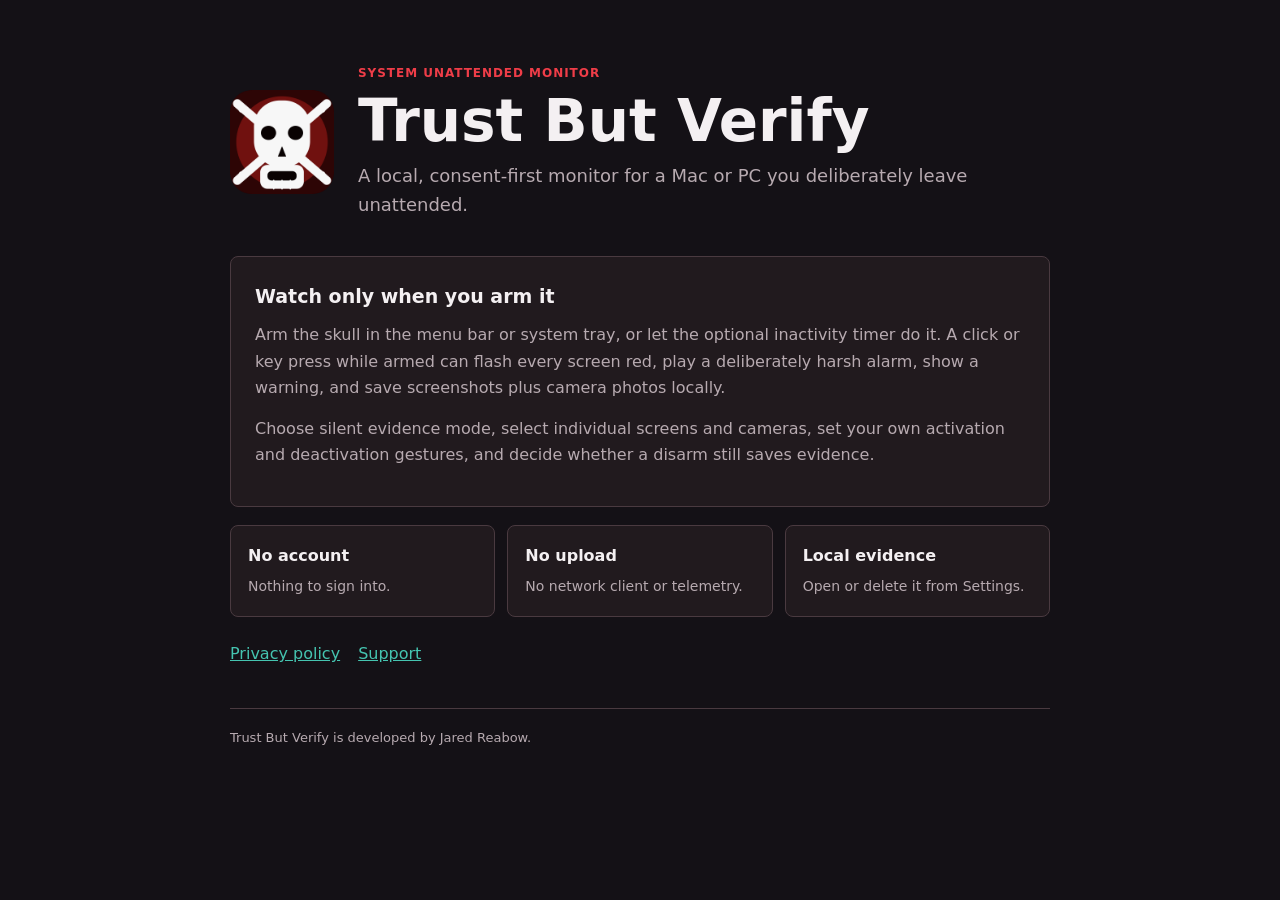
==== index.html @ 0c6c3376 "Publish Trust But Verify privacy and support pages" ====
<!doctype html>
<html lang="en">
<head>
  <meta charset="utf-8">
  <meta name="viewport" content="width=device-width, initial-scale=1">
  <title>Trust But Verify</title>
  <meta name="description" content="Trust But Verify is a consent-first unattended-use monitor for macOS and Windows.">
  <link rel="icon" href="icon.png">
  <link rel="stylesheet" href="styles.css">
</head>
<body>
  <main>
    <header class="brand">
      <img src="icon.png" width="104" height="104" alt="Skull and crossbones app icon">
      <div>
        <p class="eyebrow">System unattended monitor</p>
        <h1>Trust But Verify</h1>
        <p class="lede">A local, consent-first monitor for a Mac or PC you deliberately leave unattended.</p>
      </div>
    </header>
    <section class="panel">
      <h2>Watch only when you arm it</h2>
      <p>Arm the skull in the menu bar or system tray, or let the optional inactivity timer do it. A click or key press while armed can flash every screen red, play a deliberately harsh alarm, show a warning, and save screenshots plus camera photos locally.</p>
      <p>Choose silent evidence mode, select individual screens and cameras, set your own activation and deactivation gestures, and decide whether a disarm still saves evidence.</p>
    </section>
    <section class="facts">
      <div><strong>No account</strong><span>Nothing to sign into.</span></div>
      <div><strong>No upload</strong><span>No network client or telemetry.</span></div>
      <div><strong>Local evidence</strong><span>Open or delete it from Settings.</span></div>
    </section>
    <nav>
      <a href="privacy.html">Privacy policy</a>
      <a href="support.html">Support</a>
    </nav>
    <footer>Trust But Verify is developed by Jared Reabow.</footer>
  </main>
</body>
</html>
---- styles.css ----
:root {
  color-scheme: dark;
  --bg: #141116;
  --panel: #211a1e;
  --border: #4a3a40;
  --ink: #f4f0f2;
  --muted: #b7aab0;
  --red: #ef3d48;
  --teal: #45c4b0;
}

* { box-sizing: border-box; }

body {
  margin: 0;
  background: var(--bg);
  color: var(--ink);
  font: 16px/1.65 "Avenir Next", "Segoe UI Variable Text", system-ui, sans-serif;
}

main {
  width: min(820px, calc(100% - 40px));
  margin: 0 auto;
  padding: 64px 0 40px;
}

.brand {
  display: flex;
  gap: 24px;
  align-items: center;
  margin-bottom: 36px;
}

.brand img {
  border-radius: 20px;
  flex: 0 0 auto;
}

.eyebrow {
  margin: 0 0 7px;
  color: var(--red);
  font-size: 12px;
  font-weight: 700;
  letter-spacing: .08em;
  text-transform: uppercase;
}

.eyebrow a { color: inherit; text-decoration: none; }

h1 {
  margin: 0;
  font-size: clamp(36px, 7vw, 58px);
  line-height: 1.05;
  letter-spacing: 0;
}

h2 {
  margin: 0 0 10px;
  font-size: 19px;
}

p { margin: 0 0 14px; color: var(--muted); }
.prose p:last-child { margin-bottom: 0; }

.lede {
  margin: 9px 0 0;
  max-width: 640px;
  color: var(--muted);
  font-size: 18px;
}

.panel {
  padding: 24px;
  margin-bottom: 18px;
  border: 1px solid var(--border);
  border-radius: 8px;
  background: var(--panel);
}

.facts {
  display: grid;
  grid-template-columns: repeat(3, 1fr);
  gap: 12px;
  margin-bottom: 24px;
}

.facts div {
  padding: 17px;
  border: 1px solid var(--border);
  border-radius: 8px;
  background: var(--panel);
}

.facts strong { display: block; margin-bottom: 3px; }
.facts span { color: var(--muted); font-size: 14px; }

nav { display: flex; gap: 18px; }
a { color: var(--teal); }

.primary {
  display: inline-block;
  padding: 11px 18px;
  border-radius: 6px;
  color: white;
  background: var(--red);
  font-weight: 700;
  text-decoration: none;
}

footer {
  margin-top: 40px;
  padding-top: 18px;
  border-top: 1px solid var(--border);
  color: var(--muted);
  font-size: 13px;
}

@media (max-width: 620px) {
  main { padding-top: 36px; }
  .brand { align-items: flex-start; }
  .brand img { width: 76px; height: 76px; }
  .facts { grid-template-columns: 1fr; }
}
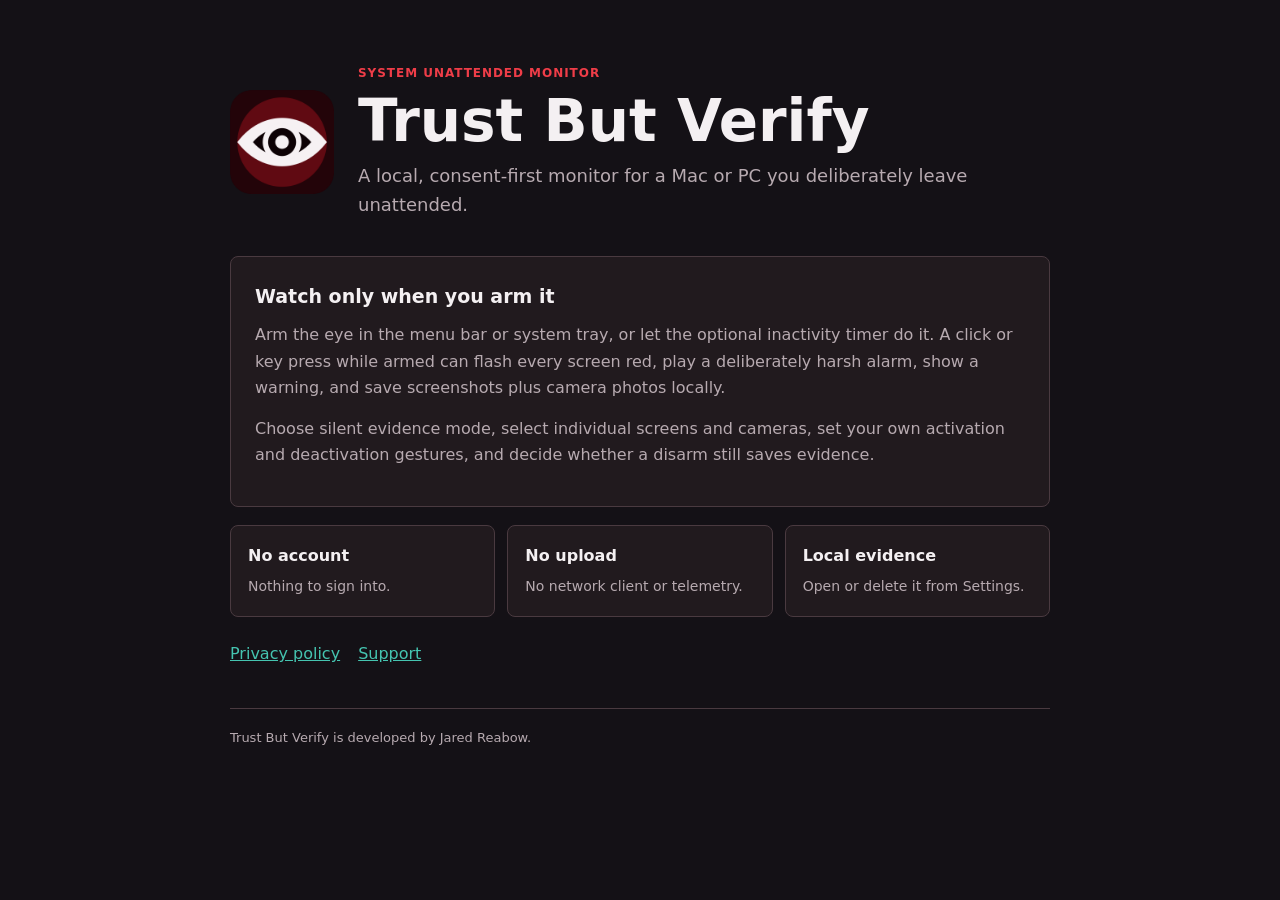
==== commit 0eb54e25: "Update support branding to the Trust But Verify eye" ====
--- a/index.html
+++ b/index.html
@@ -11,7 +11,7 @@
 <body>
   <main>
     <header class="brand">
-      <img src="icon.png" width="104" height="104" alt="Skull and crossbones app icon">
+      <img src="icon.png" width="104" height="104" alt="Trust But Verify eye app icon">
       <div>
         <p class="eyebrow">System unattended monitor</p>
         <h1>Trust But Verify</h1>
@@ -20,7 +20,7 @@
     </header>
     <section class="panel">
       <h2>Watch only when you arm it</h2>
-      <p>Arm the skull in the menu bar or system tray, or let the optional inactivity timer do it. A click or key press while armed can flash every screen red, play a deliberately harsh alarm, show a warning, and save screenshots plus camera photos locally.</p>
+      <p>Arm the eye in the menu bar or system tray, or let the optional inactivity timer do it. A click or key press while armed can flash every screen red, play a deliberately harsh alarm, show a warning, and save screenshots plus camera photos locally.</p>
       <p>Choose silent evidence mode, select individual screens and cameras, set your own activation and deactivation gestures, and decide whether a disarm still saves evidence.</p>
     </section>
     <section class="facts">
@@ -36,4 +36,3 @@
   </main>
 </body>
 </html>
-
--- a/styles.css
+++ b/styles.css
@@ -121,4 +121,3 @@
   .brand img { width: 76px; height: 76px; }
   .facts { grid-template-columns: 1fr; }
 }
-
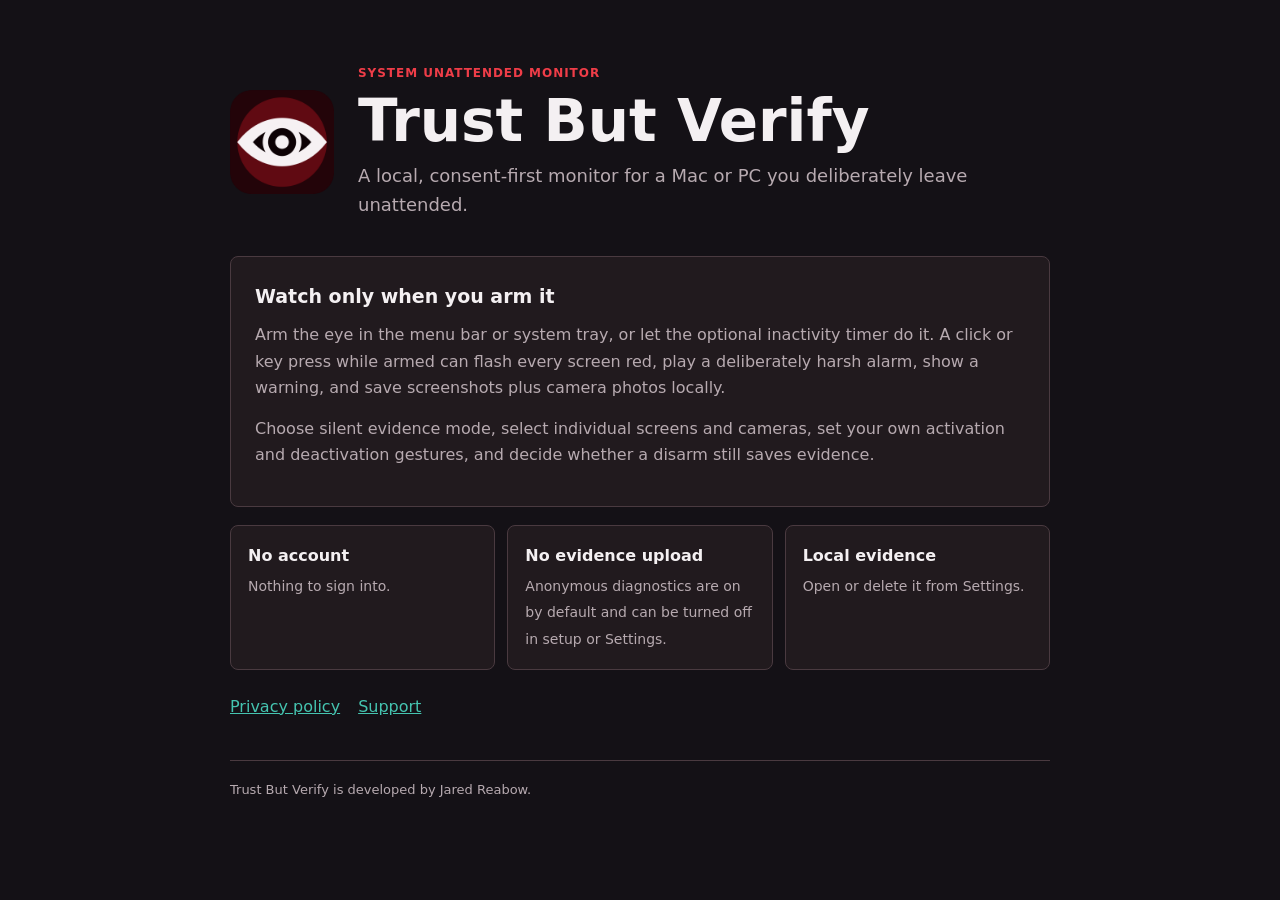
==== commit 58c1cbe3: "docs: disclose default-on anonymous diagnostics" ====
--- a/index.html
+++ b/index.html
@@ -25,7 +25,7 @@
     </section>
     <section class="facts">
       <div><strong>No account</strong><span>Nothing to sign into.</span></div>
-      <div><strong>No upload</strong><span>No network client or telemetry.</span></div>
+      <div><strong>No evidence upload</strong><span>Anonymous diagnostics are on by default and can be turned off in setup or Settings.</span></div>
       <div><strong>Local evidence</strong><span>Open or delete it from Settings.</span></div>
     </section>
     <nav>
